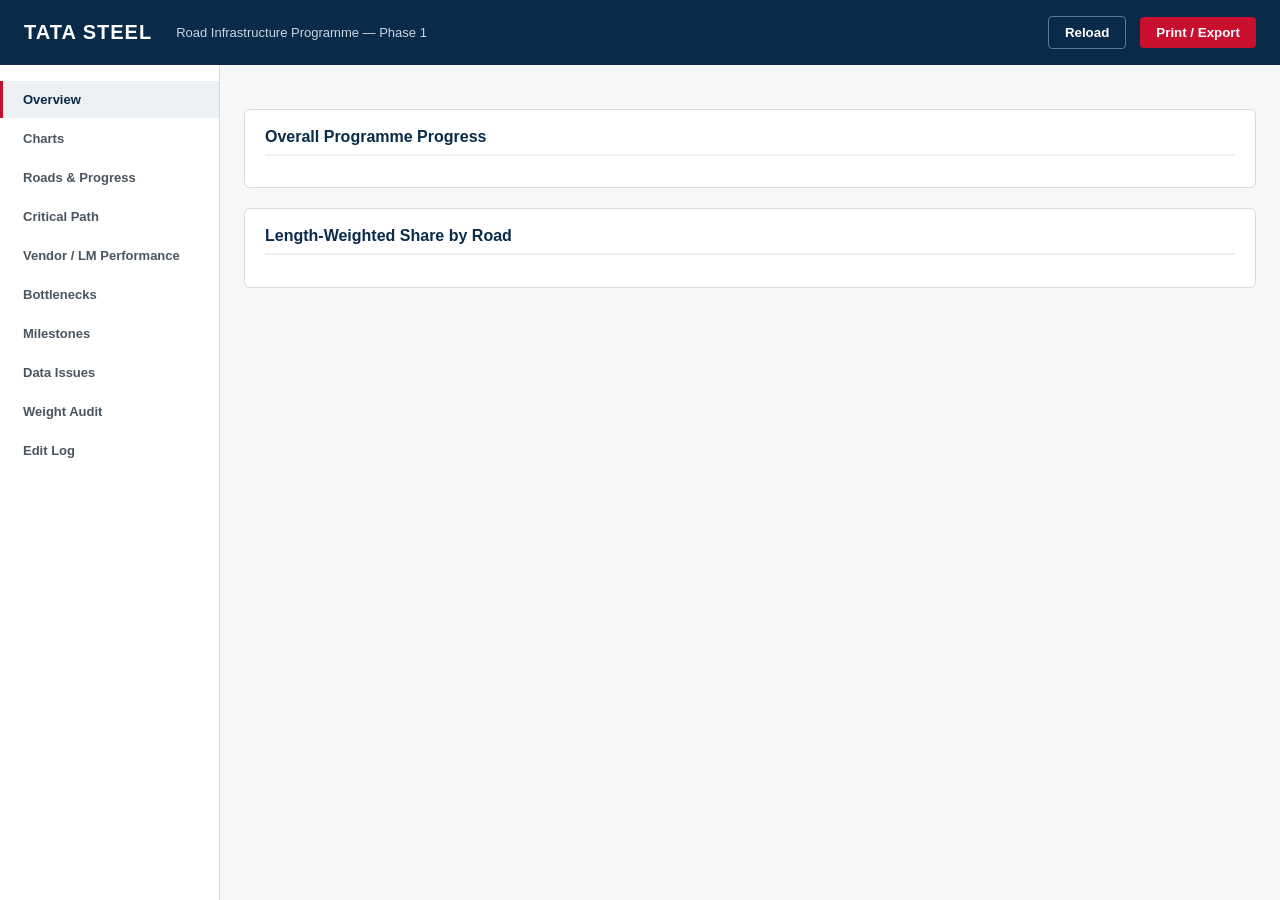
==== dashboard/static/index.html @ e84f8469 "dashboard: add FastAPI backend, calculations and static front end" ====
<!DOCTYPE html>
<html lang="en">
<head>
<meta charset="UTF-8">
<meta name="viewport" content="width=device-width, initial-scale=1">
<title>Tata Steel - Road Infrastructure Dashboard (Phase 1)</title>
<link rel="stylesheet" href="./style.css">
</head>
<body>
  <header class="topbar">
    <div class="brand">
      <button id="sidenavToggle" class="btn-sidenav-toggle" title="Show/hide sidebar">&#9776;</button>
      <span class="brand-mark">TATA STEEL</span>
      <span class="brand-sub">Road Infrastructure Programme &mdash; Phase 1</span>
    </div>
    <div class="topbar-actions no-print">
      <span class="gen-note" id="genNote"></span>
      <button id="refreshBtn" class="btn-refresh">Reload</button>
      <button id="printBtn" class="btn-print">Print / Export</button>
    </div>
  </header>

  <div class="sidenav-backdrop no-print" id="sidenavBackdrop"></div>
  <div class="shell">
    <nav class="sidenav no-print" id="sidenav">
      <button class="nav-item active" data-tab="overview">Overview</button>
      <button class="nav-item" data-tab="charts">Charts</button>
      <button class="nav-item" data-tab="roads">Roads &amp; Progress</button>
      <button class="nav-item" data-tab="critical-path">Critical Path</button>
      <button class="nav-item" data-tab="performance">Vendor / LM Performance</button>
      <button class="nav-item" data-tab="bottlenecks">Bottlenecks</button>
      <button class="nav-item" data-tab="milestones">Milestones</button>
      <button class="nav-item" data-tab="issues">Data Issues</button>
      <button class="nav-item" data-tab="audit">Weight Audit</button>
      <button class="nav-item" data-tab="editlog">Edit Log</button>
    </nav>

    <main id="app">
      <section class="tab-panel active" data-tab-panel="overview">
        <section class="kpi-row" id="kpiRow"></section>

        <section class="panel" id="overallPanel">
          <h2>Overall Programme Progress</h2>
          <div id="overallWrap"></div>
        </section>

        <section class="panel chart-panel" id="weightPanel">
          <h2>Length-Weighted Share by Road</h2>
          <div id="weightChart"></div>
        </section>
      </section>

      <section class="tab-panel" data-tab-panel="charts">
        <div class="filter-bar no-print" id="chartFilterBar">
          <label for="chartFilterYear">Financial Year
            <select id="chartFilterYear" class="inline-input"><option value="">All</option></select>
          </label>
          <label for="chartFilterQuarter">Quarter
            <select id="chartFilterQuarter" class="inline-input"><option value="">All</option></select>
          </label>
          <label for="chartFilterMonth">Month
            <select id="chartFilterMonth" class="inline-input"><option value="">All</option></select>
          </label>
          <label for="chartFilterWeek">Week
            <select id="chartFilterWeek" class="inline-input"><option value="">All</option></select>
          </label>
          <label for="chartFilterLm">Line Manager
            <select id="chartFilterLm" class="inline-input"><option value="">All</option></select>
          </label>
          <button type="button" id="chartFilterClear" class="btn-filter-clear">Clear filters</button>
          <span class="filter-count hint" id="chartFilterCount"></span>
        </div>
        <div class="chart-grid">
          <section class="panel chart-card wide">
            <h2>Cumulative Progress per Week &mdash; Actual vs Planned</h2>
            <p class="hint">Cumulative % complete at the end of each week, actual against planned. Month-on-month and quarter-on-quarter movement shown above the chart.</p>
            <div id="progressBarsWrap"></div>
          </section>
          <section class="panel chart-card">
            <h2>Activity Status</h2>
            <div id="statusDonutWrap"></div>
          </section>
          <section class="panel chart-card">
            <h2>Progress by Road</h2>
            <div id="barRoadWrap"></div>
          </section>
          <section class="panel chart-card">
            <h2>Progress by Vendor</h2>
            <div id="barVendorWrap"></div>
          </section>
          <section class="panel chart-card">
            <h2>Progress by Line Manager</h2>
            <div id="barLmWrap"></div>
          </section>
          <section class="panel chart-card wide">
            <h2>Planned Parallel Working (by Road)</h2>
            <p class="hint">Stacked in build order, foundation activity at the bottom. Each track fills by actual % complete; amber callouts mark where an activity started before its predecessor finished.</p>
            <div class="form-row no-print" style="margin-bottom:12px;">
              <label for="pyramidRoadSelect" class="hint" style="margin:0 10px 0 0;">Road:</label>
              <select id="pyramidRoadSelect" class="inline-input" style="min-width:220px;"></select>
            </div>
            <div id="pyramidWrap"></div>
          </section>
        </div>
      </section>

      <section class="tab-panel" data-tab-panel="roads">
        <section class="panel live-panel" id="livePanel">
          <h2>Live Progress &amp; Data Entry (Database)</h2>
          <p class="hint">
            Weekly actuals and master-data corrections go here, straight into Postgres &mdash;
            nothing on this page is placeholder data.
          </p>
          <div id="liveStatus" class="hint"></div>
          <div class="form-row no-print" style="margin-bottom:12px; flex-wrap:wrap;">
            <button type="button" id="addRoadToggle" class="btn-small">+ Add Road</button>
            <button type="button" id="importCsvToggle" class="btn-small">Import Weekly CSV</button>
            <a id="exportHistoryLink" class="btn-small" href="/api/db/export/weekly-history" download>Export History CSV</a>
            <a id="exportSummaryLink" class="btn-small" href="/api/db/export/summary" download>Export Summary CSV</a>
          </div>
          <div id="importCsvFormWrap" class="panel no-print" style="display:none; margin-bottom:16px;"></div>
          <div id="addRoadFormWrap" class="panel no-print" style="display:none; margin-bottom:16px;"></div>
          <div class="filter-bar no-print" id="roadFilterBar">
            <label for="roadFilterLm">Line Manager
              <select id="roadFilterLm" class="inline-input"><option value="">All</option></select>
            </label>
            <label for="roadFilterVendor">Vendor
              <select id="roadFilterVendor" class="inline-input"><option value="">All</option></select>
            </label>
            <label for="roadFilterType">Type
              <select id="roadFilterType" class="inline-input"><option value="">All</option></select>
            </label>
            <button type="button" id="roadFilterClear" class="btn-filter-clear">Clear filters</button>
            <span class="filter-count hint" id="roadFilterCount"></span>
          </div>
          <div id="liveRoadsWrap"></div>
        </section>
      </section>

      <section class="tab-panel" data-tab-panel="critical-path">
        <section class="panel" id="cpmPanel">
          <h2>Critical Path (CPM) by Road</h2>
          <p class="hint">The canonical build sequence is treated as the dependency chain; recorded start/end dates give duration and drive the Gantt schedule below. Overlaps between consecutive activities reflect planned parallel working (e.g. soil disposal starting once excavation is partway done) &mdash; not a data error.</p>
          <div class="form-row no-print" style="margin-bottom:12px;">
            <label for="cpmRoadSelect" class="hint" style="margin:0 10px 0 0;">Road:</label>
            <select id="cpmRoadSelect" class="inline-input" style="min-width:220px;"></select>
          </div>
          <div id="cpmWrap"></div>
        </section>
      </section>

      <section class="tab-panel" data-tab-panel="performance">
        <section class="panel" id="vendorPerfPanel">
          <h2>Vendor Performance</h2>
          <div id="vendorPerfWrap"></div>
        </section>
        <section class="panel" id="lmPerfPanel">
          <h2>Line Manager Performance</h2>
          <div id="lmPerfWrap"></div>
        </section>
      </section>

      <section class="tab-panel" data-tab-panel="bottlenecks">
        <section class="panel" id="bottlenecksPanel">
          <h2>Bottlenecks</h2>
          <p class="hint">An activity is flagged if it is behind planned-to-date by more than 15 points, is holding up the next activity in sequence, or has had zero recorded progress for 3+ weeks since its start date.</p>
          <div id="bottlenecksWrap"></div>
        </section>
      </section>

      <section class="tab-panel" data-tab-panel="milestones">
        <section class="panel" id="milestonesPanel">
          <h2>Milestones</h2>
          <p class="hint">Completed 25/50/100% marks per activity, plus a 30-day look-ahead (planned end date, and a progress-rate projection) for activities not yet finished.</p>
          <div id="milestonesWrap"></div>
        </section>
      </section>

      <section class="tab-panel" data-tab-panel="issues">
        <section class="panel issues-panel" id="issuesPanel">
          <h2>Data Issues in Source</h2>
          <div id="issuesWrap"></div>
        </section>
      </section>

      <section class="tab-panel" data-tab-panel="audit">
        <section class="panel" id="auditPanel">
          <h2>Weight Check &mdash; Roads Needing Attention</h2>
          <p class="hint">Any road not totalling 100% weight, or carrying a duplicate major, is listed here with a direct link to fix it. No passive banner &mdash; fix it below or jump to the road's edit form on the Roads tab.</p>
          <div id="weightAuditWrap"></div>
        </section>
        <section class="panel" id="seqPanel">
          <h2>Activity Sequence &amp; Weightage</h2>
          <div id="seqWrap"></div>
        </section>
      </section>

      <section class="tab-panel" data-tab-panel="editlog">
        <section class="panel" id="editLogPanel">
          <h2>Edit Log</h2>
          <label class="hint"><input type="checkbox" id="overrideOnlyChk"> show source-override edits only</label>
          <div id="editLogWrap"></div>
        </section>
      </section>
    </main>
  </div>

  <script src="./dashboard.js"></script>
</body>
</html>
---- dashboard/static/style.css ----
/* Tata Steel theme placeholder - swap for brand kit/logo when provided.
   Primary navy: #0A2A4A, steel grey: #4A5560, accent red: #C8102E */
:root {
  --navy: #0A2A4A;
  --navy-dark: #061A30;
  --steel: #4A5560;
  --steel-light: #EDF0F2;
  --accent: #C8102E;
  --ok: #1E8E3E;
  --warn: #B36B00;
  --text: #1C1F22;
  --border: #D6DBDF;
}

* { box-sizing: border-box; }
body {
  margin: 0;
  font-family: "Segoe UI", Arial, sans-serif;
  color: var(--text);
  background: #F5F7F8;
}

.topbar {
  background: var(--navy);
  color: #fff;
  display: flex;
  justify-content: space-between;
  align-items: center;
  padding: 16px 24px;
}
.brand { display: flex; align-items: center; gap: 12px; }
.brand-mark { font-weight: 800; font-size: 20px; letter-spacing: 1px; margin-right: 12px; }
.brand-sub { font-size: 13px; color: #C9D6E3; }

.btn-sidenav-toggle {
  background: #fff;
  color: var(--navy);
  border: none;
  border-radius: 4px;
  width: 34px;
  height: 34px;
  font-size: 16px;
  line-height: 1;
  cursor: pointer;
  flex-shrink: 0;
}
.btn-sidenav-toggle:hover { background: var(--steel-light); }

.btn-print {
  background: var(--accent);
  color: #fff;
  border: none;
  padding: 8px 16px;
  border-radius: 4px;
  cursor: pointer;
  font-weight: 600;
}
.btn-print:hover { background: #a60d26; }

.btn-refresh {
  background: transparent;
  color: #fff;
  border: 1px solid #5B7A96;
  padding: 8px 16px;
  border-radius: 4px;
  cursor: pointer;
  font-weight: 600;
}
.btn-refresh:hover:not(:disabled) { background: #163C60; }
.btn-refresh:disabled { opacity: .6; cursor: default; }

/* =====================================================================
   SHELL - left sidebar tab nav + main content area, replacing the old
   single centered scrolling column. Reuses the existing navy/steel/accent
   palette only.
   ===================================================================== */
.shell { display: flex; align-items: flex-start; min-height: calc(100vh - 65px); }

.sidenav {
  flex: 0 0 220px;
  width: 220px;
  background: #fff;
  border-right: 1px solid var(--border);
  min-height: calc(100vh - 65px);
  padding: 16px 0;
  position: sticky;
  top: 0;
  display: flex;
  flex-direction: column;
  gap: 2px;
}
.nav-item {
  display: flex;
  align-items: center;
  justify-content: space-between;
  gap: 8px;
  width: 100%;
  text-align: left;
  background: transparent;
  border: none;
  border-left: 3px solid transparent;
  padding: 11px 20px;
  font: inherit;
  font-size: 13px;
  font-weight: 600;
  color: var(--steel);
  cursor: pointer;
}
.nav-item:hover { background: var(--steel-light); color: var(--navy); }
.nav-item.active { background: var(--steel-light); color: var(--navy); border-left-color: var(--accent); }

/* Narrow screens: sidebar becomes a fixed overlay drawer (hidden off-canvas
   by default, toggled open via the "open" class), with a dimmed backdrop
   behind it. Desktop (default, no media query needed) keeps the sidebar as
   a normal fixed/sticky column and hides the hamburger entirely - there's
   nothing to toggle. */
.btn-sidenav-toggle { display: none; }
.sidenav-backdrop {
  display: none;
  position: fixed;
  inset: 65px 0 0 0;
  background: rgba(0, 0, 0, 0.35);
  z-index: 40;
}
@media (max-width: 900px) {
  .btn-sidenav-toggle { display: inline-flex; align-items: center; justify-content: center; }
  .sidenav {
    position: fixed;
    top: 65px;
    left: 0;
    height: calc(100vh - 65px);
    transform: translateX(-100%);
    transition: transform 0.2s ease;
    z-index: 50;
    box-shadow: 2px 0 10px rgba(0, 0, 0, 0.2);
  }
  .sidenav.open { transform: translateX(0); }
  .sidenav-backdrop.show { display: block; }
}

/* Replace the browser's default focus ring (shows as a thick orange halo in
   Safari) on the hamburger toggle with a subtle, theme-consistent one. */
.btn-sidenav-toggle:focus { outline: none; }
.btn-sidenav-toggle:focus-visible {
  outline: 2px solid var(--navy);
  outline-offset: 2px;
}

/* Count badge on a nav item (open bottlenecks, data issues, weight fails). */
.nav-badge {
  flex-shrink: 0;
  min-width: 20px;
  text-align: center;
  font-size: 11px;
  font-weight: 700;
  line-height: 1;
  padding: 3px 7px;
  border-radius: 10px;
  color: #fff;
}
.nav-badge-bad { background: var(--accent); }
.nav-badge-warn { background: var(--warn); }

/* Status pills on road rows and vendor/LM performance rows. */
.pill {
  font-size: 11px;
  font-weight: 700;
  padding: 2px 8px;
  border-radius: 10px;
  display: inline-flex;
  align-items: center;
  gap: 4px;
  white-space: nowrap;
  margin-left: 6px;
  vertical-align: middle;
}
button.pill { cursor: pointer; font-family: inherit; border: 1px solid transparent; }
.pill-ok { background: rgba(30, 142, 62, .14); color: var(--ok); border: 1px solid rgba(30, 142, 62, .35); }
.pill-bad { background: rgba(200, 16, 46, .12); color: var(--accent); border: 1px solid rgba(200, 16, 46, .40); }
.pill-warn { background: rgba(179, 107, 0, .14); color: var(--warn); border: 1px solid rgba(179, 107, 0, .35); }
/* Pills stay legible when the road-head row is open (navy background). */
.road-head.open td .pill-ok,
.road-head.open td .pill-bad,
.road-head.open td .pill-warn { background: #fff; }

main { flex: 1; min-width: 0; padding: 20px 24px 48px; max-width: 1200px; }

.tab-panel { display: none; }
.tab-panel.active { display: block; }

.kpi-row { display: flex; gap: 16px; flex-wrap: wrap; margin-bottom: 24px; }
.kpi-tile {
  background: #fff;
  border: 1px solid var(--border);
  border-left: 4px solid var(--navy);
  border-radius: 6px;
  padding: 14px 18px;
  min-width: 180px;
  flex: 1;
}
.kpi-tile .kpi-value { font-size: 26px; font-weight: 800; color: var(--navy); }
.kpi-tile .kpi-label { font-size: 12px; color: var(--steel); text-transform: uppercase; letter-spacing: .5px; }

.panel {
  background: #fff;
  border: 1px solid var(--border);
  border-radius: 6px;
  padding: 18px 20px;
  margin-bottom: 20px;
  page-break-inside: avoid;
  overflow-x: auto;
}
.panel h2 { margin-top: 0; font-size: 16px; color: var(--navy); border-bottom: 2px solid var(--steel-light); padding-bottom: 8px; }

.table-scroll { width: 100%; overflow-x: auto; }
table.data-table { width: 100%; border-collapse: collapse; font-size: 13px; }
table.data-table th, table.data-table td { padding: 8px 10px; border-bottom: 1px solid var(--border); text-align: left; white-space: nowrap; }
table.data-table th { background: var(--steel-light); color: var(--navy); font-weight: 700; white-space: nowrap; }
table.data-table tr:nth-child(even) td { background: #FAFBFC; }
/* Free-text columns (location/vendor/activity names) may still legitimately
   need to wrap - opt in per-cell rather than forcing it on every column,
   which was crushing short headers like "Road" into one letter per line. */
table.data-table td.wrap { white-space: normal; word-break: break-word; overflow-wrap: anywhere; }

.issue-row td { color: var(--warn); font-weight: 600; }

.bar-row { display: flex; align-items: center; gap: 10px; margin-bottom: 6px; font-size: 12px; }
.bar-label { width: 170px; flex-shrink: 0; white-space: nowrap; overflow: hidden; text-overflow: ellipsis; }
.bar-track { flex: 1; background: var(--steel-light); border-radius: 3px; overflow: hidden; height: 14px; }
.bar-fill { background: var(--navy); height: 100%; }
.bar-pct { width: 48px; text-align: right; flex-shrink: 0; }

/* Compact per-road completion bar (ported from the legacy root app's road
   cards): a filled track for actual %, plus a thin tick marking planned %. */
.road-pb { position: relative; display: block; width: 100%; min-width: 90px; max-width: 150px;
  height: 8px; margin-top: 4px; background: var(--steel-light); border-radius: 4px; overflow: visible; }
.road-pb > i { display: block; height: 100%; border-radius: 4px; background: var(--navy); }
.road-pb > b { position: absolute; top: -2px; width: 2px; height: 12px; background: var(--warn); border-radius: 1px; }

#pendingList li { margin-bottom: 6px; font-size: 13px; }

.topbar-actions { display: flex; align-items: center; gap: 14px; }
.gen-note { font-size: 11px; color: #C9D6E3; }
.hint { font-size: 12px; color: var(--steel); margin: 4px 0 12px; }
.muted { color: #9AA3AB; }

.road-head td { cursor: pointer; }
.road-head:hover td { background: #EEF3F7 !important; }
.road-head.open td { background: var(--navy) !important; color: #fff; font-weight: 600; }
.road-head td:first-child::before { content: "\25B8  "; color: var(--accent); }
.road-head.open td:first-child::before { content: "\25BE  "; color: #fff; }
.detail-box { padding: 10px 6px 4px; }
.detail-box > strong { font-size: 12px; color: var(--navy); display: block; margin-bottom: 8px; }
table.data-table.sub { font-size: 12px; margin-bottom: 8px; }
table.data-table.sub th { background: #E3EAF0; }
.drain-line { font-size: 12px; margin: 4px 0 0; }
.issue-row td em { color: var(--accent); font-style: italic; }

.seq-list { columns: 2; font-size: 13px; line-height: 1.9; }
.seq-weight { background: var(--navy); color: #fff; border-radius: 3px; padding: 1px 6px; font-size: 11px; font-weight: 700; }

/* =====================================================================
   CHARTS TAB - responsive card grid; inline-SVG charts themed to the
   navy/steel/accent palette. No chart library.
   ===================================================================== */
.chart-grid { display: grid; grid-template-columns: repeat(2, minmax(0, 1fr)); gap: 20px; }
.chart-card { margin-bottom: 0; }
.chart-card.wide { grid-column: 1 / -1; }
@media (max-width: 900px) { .chart-grid { grid-template-columns: 1fr; } }

.scurve-svg { width: 100%; height: auto; display: block; }

.chart-legend { display: flex; gap: 18px; flex-wrap: wrap; font-size: 12px; color: var(--steel); margin-top: 10px; }
.chart-legend span { display: inline-flex; align-items: center; gap: 6px; }
.chart-legend i { width: 12px; height: 12px; border-radius: 2px; display: inline-block; }

.donut-wrap { display: flex; align-items: center; gap: 20px; flex-wrap: wrap; }
.donut-svg { width: 170px; height: 170px; flex-shrink: 0; }
.donut-legend { list-style: none; margin: 0; padding: 0; font-size: 13px; }
.donut-legend li { margin-bottom: 8px; display: flex; align-items: center; }
.donut-legend li span { display: inline-block; width: 12px; height: 12px; border-radius: 2px; margin-right: 8px; }

.print-only { display: none; }

@media print {
  .no-print { display: none !important; }
  .print-only { display: inline !important; }
  body { background: #fff; }
  .topbar { background: #fff !important; color: var(--navy); border-bottom: 2px solid var(--navy); }
  .brand-sub { color: var(--steel); }
  .shell { display: block; }
  .sidenav { display: none !important; }
  main { padding: 0; max-width: none; }
  /* Print ONLY the tab that is currently open on screen, not every tab. */
  .tab-panel { display: none !important; }
  .tab-panel.active { display: block !important; }
  /* A panel taller than one sheet must be ALLOWED to split. With
     page-break-inside:avoid (the on-screen rule at .panel) the browser shunts
     the whole panel to the next sheet, which is why page 1 came out blank with
     only the header on it. Keep "avoid" for small blocks only. */
  .panel {
    box-shadow: none;
    border: 1px solid #999;
    page-break-inside: auto;
    break-inside: auto;
    overflow: visible;
  }
  /* Scroll containers print as one atomic box and get clipped/pushed. */
  .table-scroll { overflow: visible !important; }
  /* 2-column grid cells cannot break cleanly; stack them for print. */
  .chart-grid { display: block; }
  .chart-card { margin-bottom: 20px; }
  .kpi-row { page-break-inside: avoid; }
  .kpi-tile { border: 1px solid #999; page-break-inside: avoid; }
  .panel h2 { page-break-after: avoid; }
  table { page-break-inside: auto; }
  thead { display: table-header-group; }
  tr { page-break-inside: avoid; }
  .road-detail[hidden] { display: table-row !important; }
  .road-detail[hidden] { visibility: visible; }
  .seq-list { columns: 3; }
}

/* =====================================================================
   LIVE DB TIER - edit forms, inline inputs, action buttons, worklists.
   Extends the existing navy/steel/accent palette and .panel/.data-table
   conventions above; no new color system introduced.
   ===================================================================== */

.live-panel { border-left: 4px solid var(--navy); }

.inline-input {
  font: inherit;
  font-size: 13px;
  padding: 4px 8px;
  border: 1px solid var(--border);
  border-radius: 4px;
  margin-left: 6px;
  min-width: 180px;
}
.inline-input:focus { outline: 2px solid var(--navy); outline-offset: 1px; }

/* ---------------------------------------------------------------------
   Filter bars (Charts tab, Roads & Progress tab)
   --------------------------------------------------------------------- */
.filter-bar {
  display: flex;
  flex-wrap: wrap;
  align-items: center;
  gap: 14px 18px;
  background: #fff;
  border: 1px solid var(--border);
  border-left: 4px solid var(--steel);
  border-radius: 6px;
  padding: 12px 16px;
  margin-bottom: 20px;
}
.filter-bar label {
  font-size: 12px;
  font-weight: 600;
  color: var(--steel);
  display: inline-flex;
  align-items: center;
  white-space: nowrap;
}
.filter-bar .inline-input { min-width: 150px; margin-left: 8px; font-weight: 400; color: var(--ink, #1d2a35); }
.btn-filter-clear {
  font: inherit;
  font-size: 13px;
  padding: 5px 14px;
  border: 1px solid var(--navy);
  background: #fff;
  color: var(--navy);
  border-radius: 4px;
  cursor: pointer;
}
.btn-filter-clear:hover { background: var(--navy); color: #fff; }
.filter-bar .filter-count { margin: 0; }

#liveStatus { min-height: 16px; font-weight: 600; }

/* Per-road status/error strip, shown directly below that road's detail panel. */
.road-status {
  min-height: 16px;
  font-weight: 600;
  font-size: 13px;
  margin: 8px 0 2px;
  padding: 6px 10px;
  border-radius: 4px;
  background: var(--steel-light);
  border-left: 3px solid var(--border);
}
.road-status[hidden] { display: none; }

/* -- buttons -------------------------------------------------------- */
.btn-small {
  font-size: 12px;
  font-weight: 600;
  padding: 4px 10px;
  border-radius: 4px;
  border: 1px solid var(--border);
  background: #fff;
  color: var(--navy);
  cursor: pointer;
  margin-right: 4px;
  display: inline-block;
  text-decoration: none;
}
.btn-small:hover { background: var(--steel-light); }

.btn-edit { border-color: var(--navy); color: var(--navy); }
.btn-edit:hover { background: var(--navy); color: #fff; }

.btn-save { border-color: var(--ok); color: var(--ok); }
.btn-save:hover { background: var(--ok); color: #fff; }

.btn-cancel { border-color: var(--steel); color: var(--steel); }
.btn-cancel:hover { background: var(--steel); color: #fff; }

.btn-danger { border-color: var(--accent); color: var(--accent); }
.btn-danger:hover { background: var(--accent); color: #fff; }

/* -- edit forms ------------------------------------------------------ */
.edit-form {
  display: flex;
  flex-wrap: wrap;
  gap: 10px 16px;
  align-items: flex-end;
  background: var(--steel-light);
  border: 1px solid var(--border);
  border-radius: 4px;
  padding: 12px;
  margin-bottom: 10px;
}
.edit-form[hidden] { display: none; }
.edit-form .form-row {
  display: flex;
  flex-direction: column;
  gap: 3px;
  font-size: 12px;
}
.edit-form .form-row label {
  color: var(--navy);
  font-weight: 700;
  text-transform: uppercase;
  letter-spacing: .3px;
  font-size: 11px;
}
.edit-form .form-row input,
.edit-form .form-row select {
  font: inherit;
  font-size: 13px;
  padding: 5px 8px;
  border: 1px solid var(--border);
  border-radius: 4px;
  min-width: 140px;
}
.edit-form .form-row input:focus,
.edit-form .form-row select:focus { outline: 2px solid var(--navy); outline-offset: 1px; }

/* -- live roads/activities table -------------------------------------- */
.live-road-head td { cursor: pointer; }
.live-road-head:not(.open):hover td { background: #EEF3F7 !important; }
/* Selected (open) row stays navy on hover too - the plain :hover rule above
   would otherwise win on source order and leave white .open text unreadable
   against its light background. */
.live-road-head.open:hover td { background: var(--navy-dark) !important; color: #fff; }
.live-activity-row td { font-size: 12px; }
.live-activity-form td, .live-activity-weekly td { padding-top: 0; padding-bottom: 10px; }

/* -- weekly entry form/table ------------------------------------------ */
.weekly-wrap { padding: 6px 0 2px; }
table.weekly-table { margin-bottom: 10px; }
.weekly-form {
  display: flex;
  flex-wrap: wrap;
  gap: 8px;
  align-items: center;
  background: var(--steel-light);
  border: 1px solid var(--border);
  border-radius: 4px;
  padding: 10px;
}
.weekly-form input {
  font: inherit;
  font-size: 13px;
  padding: 5px 8px;
  border: 1px solid var(--border);
  border-radius: 4px;
}
.weekly-form .wk-date, .weekly-form .wk-actual, .weekly-form .wk-planned { width: 150px; }
.weekly-form .wk-note { flex: 1; min-width: 160px; }

/* -- weight-audit worklist (ruling: no passive flags, only fix links) - */
.worklist-row td { background: #FFF7E6; }
.worklist-row td:last-child { background: transparent; }

/* -- edit log ----------------------------------------------------------*/
#editLogPanel label.hint { display: block; margin-bottom: 8px; }
#editLogPanel input[type="checkbox"] { margin-right: 6px; }

/* -- overall programme progress (Overview) ---------------------------- */
.overall-headline { margin-bottom: 16px; }
.overall-figure { max-width: 560px; }
.overall-pct { font-size: 40px; font-weight: 800; color: var(--navy); line-height: 1.1; }
.overall-pb {
  max-width: none;
  width: 100%;
  height: 14px;
  margin-top: 10px;
}
.overall-tiles {
  display: grid;
  grid-template-columns: repeat(auto-fit, minmax(150px, 1fr));
  gap: 12px;
}

/* -- month-on-month / quarter-on-quarter movement (Charts) ------------ */
.movement-row {
  display: flex;
  flex-wrap: wrap;
  gap: 20px;
  margin-bottom: 12px;
}
.movement-stat {
  font-size: 13px;
  color: var(--steel);
}
.movement-stat strong, .movement-stat b { color: var(--navy); font-weight: 700; }
.move-up { color: var(--ok); font-weight: 700; }
.move-down { color: var(--accent); font-weight: 700; }
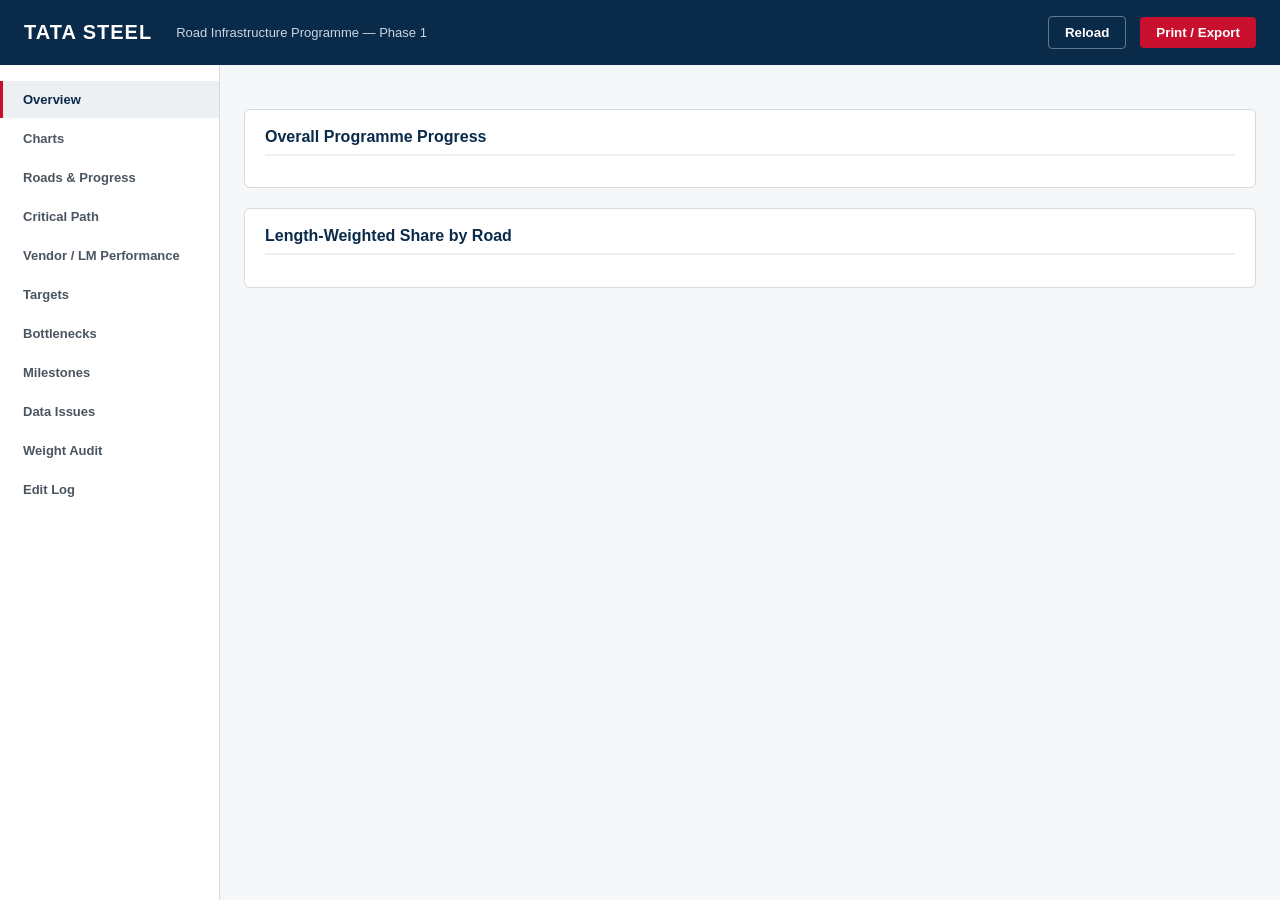
==== commit bc9264ed: "feat: targets/backlog tabs, road issues, live refresh, export, deploy safety lock - Vendor/LM tab: q" ====
--- a/dashboard/static/index.html
+++ b/dashboard/static/index.html
@@ -28,6 +28,7 @@
       <button class="nav-item" data-tab="roads">Roads &amp; Progress</button>
       <button class="nav-item" data-tab="critical-path">Critical Path</button>
       <button class="nav-item" data-tab="performance">Vendor / LM Performance</button>
+      <button class="nav-item" data-tab="targets">Targets</button>
       <button class="nav-item" data-tab="bottlenecks">Bottlenecks</button>
       <button class="nav-item" data-tab="milestones">Milestones</button>
       <button class="nav-item" data-tab="issues">Data Issues</button>
@@ -114,12 +115,40 @@
           <div id="liveStatus" class="hint"></div>
           <div class="form-row no-print" style="margin-bottom:12px; flex-wrap:wrap;">
             <button type="button" id="addRoadToggle" class="btn-small">+ Add Road</button>
-            <button type="button" id="importCsvToggle" class="btn-small">Import Weekly CSV</button>
-            <a id="exportHistoryLink" class="btn-small" href="/api/db/export/weekly-history" download>Export History CSV</a>
-            <a id="exportSummaryLink" class="btn-small" href="/api/db/export/summary" download>Export Summary CSV</a>
+            <button type="button" id="importCsvToggle" class="btn-small" style="display:none;" disabled title="Import is temporarily disabled">Import Weekly CSV</button>
+            <button type="button" id="exportSummaryToggle" class="btn-small">Export Summary</button>
           </div>
           <div id="importCsvFormWrap" class="panel no-print" style="display:none; margin-bottom:16px;"></div>
           <div id="addRoadFormWrap" class="panel no-print" style="display:none; margin-bottom:16px;"></div>
+          <dialog id="exportColumnsDialog" class="export-dialog no-print">
+            <div class="export-dialog-head">
+              <span class="export-dialog-icon">&#8681;</span>
+              <h3>Export Summary</h3>
+            </div>
+            <div class="export-dialog-body">
+              <div class="export-section-label">Scope</div>
+              <div class="export-scope-row">
+                <label class="export-scope-card">
+                  <input type="radio" name="exportScope" id="exportScopeAll" value="all" checked>
+                  <span class="export-scope-title">All Roads</span>
+                  <span class="export-scope-sub">Overall summary</span>
+                </label>
+                <label class="export-scope-card">
+                  <input type="radio" name="exportScope" id="exportScopeRoad" value="road">
+                  <span class="export-scope-title">Single Road</span>
+                  <span class="export-scope-sub">Pick one road</span>
+                </label>
+              </div>
+              <select id="exportRoadSelect" class="inline-input export-road-select" style="display:none;"></select>
+
+              <div class="export-section-label" style="margin-top:16px;">Columns</div>
+              <div id="exportColumnsList" class="export-columns-grid"></div>
+            </div>
+            <div class="export-dialog-foot">
+              <button type="button" id="exportColumnsCancel" class="btn-small btn-cancel">Cancel</button>
+              <button type="button" id="exportColumnsConfirm" class="btn-export-primary">&#8681; Export Excel</button>
+            </div>
+          </dialog>
           <div class="filter-bar no-print" id="roadFilterBar">
             <label for="roadFilterLm">Line Manager
               <select id="roadFilterLm" class="inline-input"><option value="">All</option></select>
@@ -150,20 +179,78 @@
       </section>
 
       <section class="tab-panel" data-tab-panel="performance">
+        <div class="filter-bar no-print" id="perfFilterBar">
+            <label for="backlogMonthSelect">Backlog month
+              <select id="backlogMonthSelect" class="inline-input"></select>
+            </label>
+            <label for="perfFilterVendor">Vendor
+              <select id="perfFilterVendor" class="inline-input"><option value="">All</option></select>
+            </label>
+            <label for="perfFilterLM">Line Manager
+              <select id="perfFilterLM" class="inline-input"><option value="">All</option></select>
+            </label>
+            <label for="perfFilterStatus">Status
+              <select id="perfFilterStatus" class="inline-input">
+                <option value="">All</option><option value="behind">Behind</option><option value="ok">On / ahead</option>
+              </select>
+            </label>
+            <button type="button" id="perfFilterClear" class="btn-filter-clear">Clear filters</button>
+            <span class="filter-count hint" id="perfFilterCount"></span>
+          </div>
         <section class="panel" id="vendorPerfPanel">
           <h2>Vendor Performance</h2>
           <div id="vendorPerfWrap"></div>
+          <div id="vendorPlanWrap"></div>
         </section>
         <section class="panel" id="lmPerfPanel">
           <h2>Line Manager Performance</h2>
           <div id="lmPerfWrap"></div>
+          <div id="lmPlanWrap"></div>
+        </section>
+      </section>
+
+      <section class="tab-panel" data-tab-panel="targets">
+        <div class="filter-bar no-print" id="tgtFilterBar">
+            <label for="tgtFilterFrom">From
+              <input type="date" id="tgtFilterFrom" class="inline-input">
+            </label>
+            <label for="tgtFilterTo">To
+              <input type="date" id="tgtFilterTo" class="inline-input">
+            </label>
+            <span class="range-btns no-print" role="group" aria-label="Quick range starting tomorrow">
+              <button type="button" class="btn-range" data-range-days="7" title="Tomorrow + 7 days">7 days</button>
+              <button type="button" class="btn-range" data-range-days="14" title="Tomorrow + 14 days">14 days</button>
+              <button type="button" class="btn-range" data-range-days="30" title="Tomorrow + 30 days">30 days</button>
+            </span>
+            <label for="tgtFilterVendor">Vendor
+              <select id="tgtFilterVendor" class="inline-input"><option value="">All</option></select>
+            </label>
+            <label for="tgtFilterLM">Line Manager
+              <select id="tgtFilterLM" class="inline-input"><option value="">All</option></select>
+            </label>
+            <label for="tgtFilterStatus">Status
+              <select id="tgtFilterStatus" class="inline-input">
+                <option value="">All</option><option value="behind">Behind</option><option value="ok">On / ahead</option>
+              </select>
+            </label>
+            <button type="button" id="tgtFilterClear" class="btn-filter-clear">Clear filters</button>
+            <span class="filter-count hint" id="tgtFilterCount"></span>
+          </div>
+        <section class="panel">
+          <h2>Vendor Target</h2>
+          <p class="hint">Target = what must be done by the To date to be on schedule, measured against actual progress: backlog (planned-to-From minus actual) + Next Planned (further work scheduled up to To that isn't already done). Activities that are ahead of schedule need less or none. Default window: today to 30 days ahead.</p>
+          <div id="vendorTargetWrap"></div>
+        </section>
+        <section class="panel">
+          <h2>Line Manager Target</h2>
+          <div id="lmTargetWrap"></div>
         </section>
       </section>
 
       <section class="tab-panel" data-tab-panel="bottlenecks">
         <section class="panel" id="bottlenecksPanel">
           <h2>Bottlenecks</h2>
-          <p class="hint">An activity is flagged if it is behind planned-to-date by more than 15 points, is holding up the next activity in sequence, or has had zero recorded progress for 3+ weeks since its start date.</p>
+          <p class="hint">An activity is flagged if it is behind planned-to-date by more than 15 percentage, is holding up the next activity in sequence, or has had zero recorded progress for 3+ weeks since its start date.</p>
           <div id="bottlenecksWrap"></div>
         </section>
       </section>
@@ -205,6 +292,7 @@
     </main>
   </div>
 
+  <script src="./live-refresh.js"></script>
   <script src="./dashboard.js"></script>
 </body>
 </html>
--- a/dashboard/static/style.css
+++ b/dashboard/static/style.css
@@ -27,6 +27,9 @@
   justify-content: space-between;
   align-items: center;
   padding: 16px 24px;
+  position: sticky;      /* header stays visible while the page scrolls */
+  top: 0;
+  z-index: 100;
 }
 .brand { display: flex; align-items: center; gap: 12px; }
 .brand-mark { font-weight: 800; font-size: 20px; letter-spacing: 1px; margin-right: 12px; }
@@ -84,7 +87,9 @@
   min-height: calc(100vh - 65px);
   padding: 16px 0;
   position: sticky;
-  top: 0;
+  top: 65px;             /* sits just under the sticky header */
+  max-height: calc(100vh - 65px);
+  overflow-y: auto;
   display: flex;
   flex-direction: column;
   gap: 2px;
@@ -183,7 +188,7 @@
 .road-head.open td .pill-bad,
 .road-head.open td .pill-warn { background: #fff; }
 
-main { flex: 1; min-width: 0; padding: 20px 24px 48px; max-width: 1200px; }
+main { flex: 1; min-width: 0; padding: 20px 24px 48px; width: 100%; max-width: none; }  /* fills the space beside the sidebar at any screen size */
 
 .tab-panel { display: none; }
 .tab-panel.active { display: block; }
@@ -407,6 +412,132 @@
   text-decoration: none;
 }
 .btn-small:hover { background: var(--steel-light); }
+.btn-small:disabled { opacity: .5; cursor: default; }
+.btn-small:disabled:hover { background: #fff; }
+
+/* Dedicated rule (not .panel) so this dialog keeps the browser's native
+   modal centering - .panel's margin-bottom:20px would override the
+   margin:auto the UA stylesheet uses to center a <dialog>, pulling it down
+   toward the bottom of the viewport instead of dead-center.
+   NB: inset:0 together with an explicit top/left/transform fights itself
+   (top/left override two of the four inset sides, leaving right:0 and
+   bottom:0 in place, which forces the box to stretch into the right half
+   of the viewport instead of centering) - so this uses ONLY inset:0 +
+   margin:auto, exactly like the UA stylesheet's own dialog:modal rule,
+   with width left auto so the box sizes to its content/min-width. */
+.export-dialog {
+  position: fixed;
+  inset: 0;
+  margin: auto;
+  min-width: 340px;
+  max-width: 90vw;
+  width: fit-content;
+  height: fit-content;
+  background: #fff;
+  border: none;
+  border-radius: 10px;
+  padding: 0;
+  box-shadow: 0 18px 48px rgba(6, 26, 48, .35);
+  overflow: hidden;
+}
+.export-dialog[open] { display: block; }
+#exportColumnsDialog::backdrop { background: rgba(10, 20, 35, .55); }
+
+.export-dialog-head {
+  background: linear-gradient(135deg, var(--navy) 0%, var(--navy-dark) 100%);
+  color: #fff;
+  padding: 16px 20px;
+  display: flex;
+  align-items: center;
+  gap: 10px;
+}
+.export-dialog-icon {
+  display: inline-flex;
+  align-items: center;
+  justify-content: center;
+  width: 28px;
+  height: 28px;
+  border-radius: 50%;
+  background: rgba(255,255,255,.15);
+  font-size: 15px;
+}
+.export-dialog-head h3 { margin: 0; font-size: 15px; font-weight: 700; letter-spacing: .2px; }
+
+.export-dialog-body { padding: 18px 20px 6px; }
+
+.export-section-label {
+  font-size: 11px;
+  font-weight: 700;
+  color: var(--steel);
+  text-transform: uppercase;
+  letter-spacing: .5px;
+  margin-bottom: 8px;
+}
+
+.export-scope-row { display: flex; gap: 10px; margin-bottom: 10px; }
+.export-scope-card {
+  flex: 1;
+  position: relative;
+  border: 1.5px solid var(--border);
+  border-radius: 8px;
+  padding: 10px 12px;
+  cursor: pointer;
+  display: flex;
+  flex-direction: column;
+  gap: 2px;
+  transition: border-color .15s, background .15s;
+}
+.export-scope-card:hover { border-color: var(--steel); background: var(--steel-light); }
+.export-scope-card input[type="radio"] { position: absolute; top: 10px; right: 10px; accent-color: var(--navy); }
+.export-scope-card:has(input:checked), .export-scope-card.is-checked { border-color: var(--navy); background: #EEF4FB; }
+.export-scope-title { font-size: 13px; font-weight: 700; color: var(--navy); }
+.export-scope-sub { font-size: 11px; color: var(--steel); }
+
+.export-road-select { width: 100%; margin: 2px 0 10px; }
+
+.export-columns-grid {
+  display: grid;
+  grid-template-columns: 1fr 1fr;
+  gap: 8px;
+  margin-bottom: 6px;
+}
+.export-col-chip {
+  display: flex;
+  align-items: center;
+  gap: 7px;
+  font-size: 12.5px;
+  font-weight: 500;
+  color: var(--text);
+  border: 1px solid var(--border);
+  border-radius: 6px;
+  padding: 7px 10px;
+  cursor: pointer;
+  transition: border-color .15s, background .15s;
+}
+.export-col-chip:hover { border-color: var(--steel); background: var(--steel-light); }
+.export-col-chip:has(input:checked), .export-col-chip.is-checked { border-color: var(--navy); background: #EEF4FB; color: var(--navy); font-weight: 600; }
+.export-col-chip input[type="checkbox"] { accent-color: var(--navy); }
+
+.export-dialog-foot {
+  display: flex;
+  justify-content: flex-end;
+  gap: 8px;
+  padding: 14px 20px;
+  background: var(--steel-light);
+  border-top: 1px solid var(--border);
+}
+
+.btn-export-primary {
+  background: var(--accent);
+  color: #fff;
+  border: none;
+  padding: 7px 16px;
+  border-radius: 6px;
+  font-size: 13px;
+  font-weight: 700;
+  cursor: pointer;
+}
+.btn-export-primary:hover { background: #a60d26; }
 
 .btn-edit { border-color: var(--navy); color: var(--navy); }
 .btn-edit:hover { background: var(--navy); color: #fff; }
@@ -529,3 +660,56 @@
 .movement-stat strong, .movement-stat b { color: var(--navy); font-weight: 700; }
 .move-up { color: var(--ok); font-weight: 700; }
 .move-down { color: var(--accent); font-weight: 700; }
+
+/* Live refresh: "new updates" banner shown when the active tab is busy. */
+.live-banner {
+  position: fixed; right: 20px; bottom: 20px; z-index: 50;
+  display: flex; align-items: center; gap: 12px;
+  background: #fff; border: 1px solid var(--border); border-left: 4px solid var(--steel);
+  border-radius: 6px; padding: 10px 14px; font-size: 13px; font-weight: 600; color: var(--steel);
+  box-shadow: 0 4px 14px rgba(0,0,0,.15);
+}
+.live-banner[hidden] { display: none; }
+
+/* Issue text (road issues panel): red + bold. */
+.issue-text { color: var(--accent, #c0392b); font-weight: 700; }
+.btn-danger { font: inherit; font-size: 13px; padding: 4px 12px; border: 1px solid var(--accent, #c0392b);
+  background: #fff; color: var(--accent, #c0392b); border-radius: 4px; cursor: pointer; }
+.btn-danger:hover { background: var(--accent, #c0392b); color: #fff; }
+
+/* In-app notifications (replace native alert/confirm). */
+.ui-toast-host { position: fixed; top: 16px; right: 16px; z-index: 1000; display: flex; flex-direction: column; gap: 8px; max-width: 420px; }
+.ui-toast { background: #fff; border: 1px solid var(--border); border-left: 4px solid var(--steel); border-radius: 6px;
+  padding: 10px 14px; font-size: 13px; font-weight: 600; color: var(--steel); box-shadow: 0 4px 14px rgba(0,0,0,.18);
+  cursor: pointer; transition: opacity .2s; }
+.ui-toast-ok { border-left-color: var(--ok, #2e7d32); }
+.ui-toast-error { border-left-color: var(--accent, #c0392b); color: var(--accent, #c0392b); }
+.ui-toast.leaving { opacity: 0; }
+.ui-dialog { border: 1px solid var(--border); border-left: 4px solid var(--steel); border-radius: 8px; padding: 0;
+  max-width: 460px; box-shadow: 0 10px 30px rgba(0,0,0,.3); }
+.ui-dialog::backdrop { background: rgba(10, 25, 40, .45); }
+.ui-dialog-body { padding: 18px 20px; font-size: 14px; white-space: pre-line; color: var(--ink, #1d2a35); }
+.ui-dialog-foot { display: flex; justify-content: flex-end; gap: 8px; padding: 10px 16px 14px; }
+
+/* "Issue" road button: red + bold (it flags a site hindrance). */
+.btn-small.btn-issue { color: var(--accent); border-color: var(--accent); font-weight: 700; }
+.btn-small.btn-issue:hover, .btn-small.btn-issue.active { background: var(--accent); color: #fff; }
+
+/* Gap between a road's status strip and its action buttons. */
+.road-status { margin-bottom: 14px; }
+
+/* Selectable summary rows (Performance / Targets): click to open road-wise detail. */
+.sel-table .sel-row { cursor: pointer; }
+.sel-table .sel-row:hover td { background: #EEF3F7 !important; }
+.sel-table .sel-row:focus-visible { outline: 2px solid var(--navy); outline-offset: -2px; }
+.sel-table .sel-row td:first-child::before { content: "\25B8  "; color: var(--accent); }
+.sel-table .sel-row.selected td { background: var(--navy) !important; color: #fff; font-weight: 600; }
+.sel-table .sel-row.selected td:first-child::before { content: "\25BE  "; color: #fff; }
+.sel-detail[hidden] { display: none; }
+.sel-detail > td { background: #FAFBFC !important; }
+
+/* Targets quick-range buttons (7 / 14 / 30 days from tomorrow). */
+.range-btns { display: inline-flex; gap: 6px; }
+.btn-range { font: inherit; font-size: 13px; padding: 5px 12px; border: 1px solid var(--navy); background: #fff;
+  color: var(--navy); border-radius: 4px; cursor: pointer; font-weight: 600; }
+.btn-range:hover, .btn-range.active { background: var(--navy); color: #fff; }
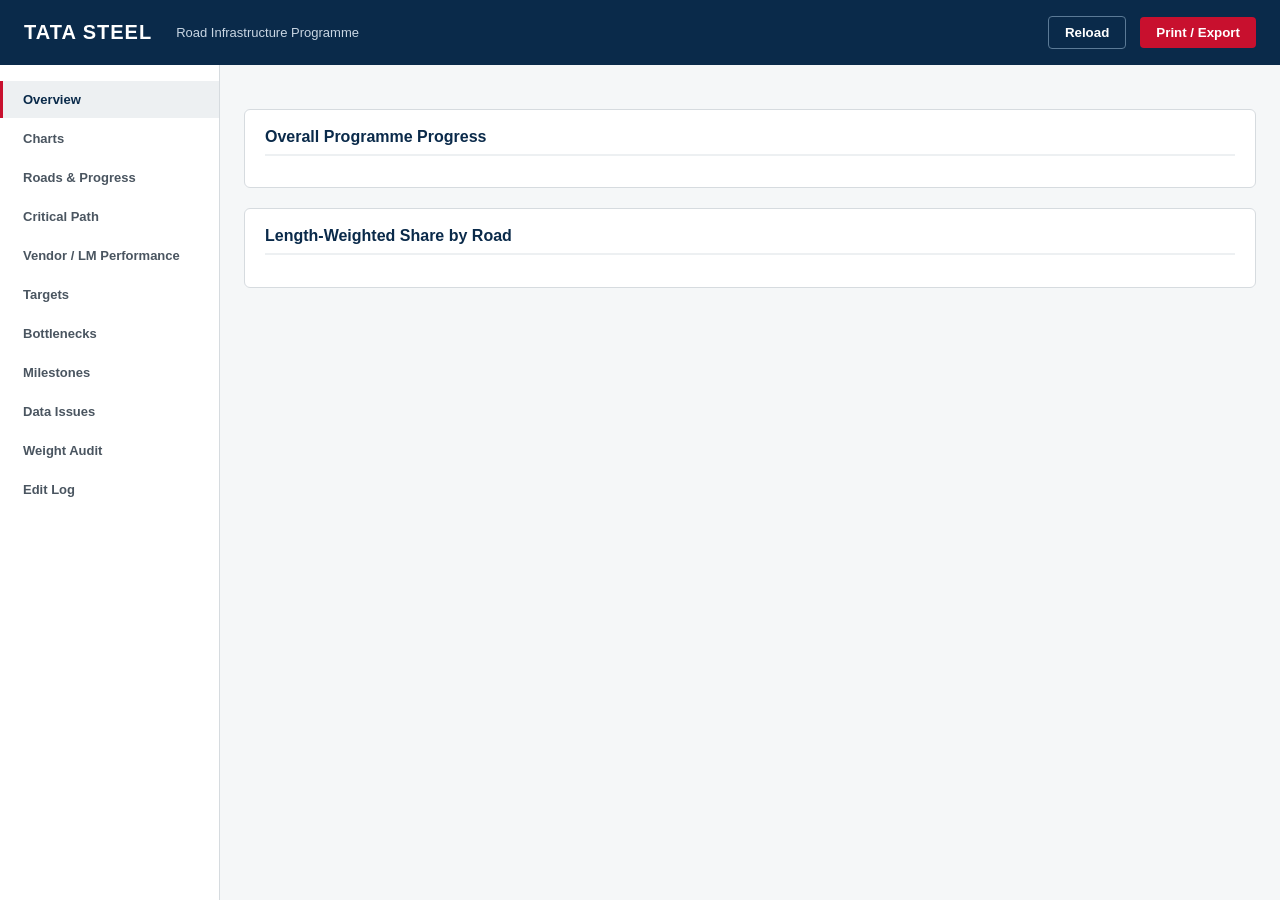
==== commit 070b5fd0: "feat: phase groups, richer Add/Edit Road forms, shared helpers, remove Excel-era rules UI - Roads ta" ====
--- a/dashboard/static/index.html
+++ b/dashboard/static/index.html
@@ -3,7 +3,7 @@
 <head>
 <meta charset="UTF-8">
 <meta name="viewport" content="width=device-width, initial-scale=1">
-<title>Tata Steel - Road Infrastructure Dashboard (Phase 1)</title>
+<title>Tata Steel - Road Infrastructure Dashboard</title>
 <link rel="stylesheet" href="./style.css">
 </head>
 <body>
@@ -11,7 +11,7 @@
     <div class="brand">
       <button id="sidenavToggle" class="btn-sidenav-toggle" title="Show/hide sidebar">&#9776;</button>
       <span class="brand-mark">TATA STEEL</span>
-      <span class="brand-sub">Road Infrastructure Programme &mdash; Phase 1</span>
+      <span class="brand-sub">Road Infrastructure Programme</span>
     </div>
     <div class="topbar-actions no-print">
       <span class="gen-note" id="genNote"></span>
@@ -285,7 +285,6 @@
       <section class="tab-panel" data-tab-panel="editlog">
         <section class="panel" id="editLogPanel">
           <h2>Edit Log</h2>
-          <label class="hint"><input type="checkbox" id="overrideOnlyChk"> show source-override edits only</label>
           <div id="editLogWrap"></div>
         </section>
       </section>
--- a/dashboard/static/style.css
+++ b/dashboard/static/style.css
@@ -713,3 +713,84 @@
 .btn-range { font: inherit; font-size: 13px; padding: 5px 12px; border: 1px solid var(--navy); background: #fff;
   color: var(--navy); border-radius: 4px; cursor: pointer; font-weight: 600; }
 .btn-range:hover, .btn-range.active { background: var(--navy); color: #fff; }
+
+/* Print a single group (Targets / Backlog): only #printSheet is printed. */
+#printSheet { display: none; }
+.print-title { margin: 0 0 4px; color: var(--navy); }
+.print-meta { margin: 0 0 12px; font-size: 12px; color: var(--steel); }
+.print-sub { margin: 16px 0 8px; color: var(--navy); font-size: 14px; }
+@media print {
+  body.printing-single > *:not(#printSheet) { display: none !important; }
+  body.printing-single #printSheet { display: block !important; padding: 0; }
+  #printSheet table.data-table th, #printSheet table.data-table td { white-space: normal; }
+  #printSheet .detail-box { page-break-inside: avoid; margin-bottom: 10px; }
+}
+
+/* Same banner as the full-page print header (white, navy text, navy rule). */
+.print-banner { display: flex; align-items: center; gap: 12px; padding: 0 0 12px; margin-bottom: 14px;
+  color: var(--navy); border-bottom: 2px solid var(--navy); }
+.print-banner .brand-mark { color: var(--navy); margin-right: 12px; }
+.print-banner .brand-sub { color: var(--steel); }
+
+/* Phase groups on the Roads tab: one collapsible section per phase. */
+.phase-group { margin-bottom: 14px; }
+.phase-head { display: flex; align-items: baseline; gap: 14px; width: 100%; text-align: left; cursor: pointer;
+  font: inherit; padding: 10px 16px; background: var(--steel-light); color: var(--navy);
+  border: 1px solid var(--border); border-left: 4px solid var(--steel); border-radius: 6px; }
+.phase-head::before { content: "\25B8"; color: var(--accent); font-size: 13px; }
+.phase-head.open::before { content: "\25BE"; }
+.phase-head:hover { background: #E3EAF0; }
+.phase-head.open { background: var(--navy); color: #fff; border-left-color: var(--accent); }
+.phase-head.open:hover { background: var(--navy); }
+.phase-head:focus-visible { outline: 2px solid var(--navy); outline-offset: 2px; }
+.phase-title { font-weight: 700; font-size: 15px; letter-spacing: .3px; }
+.phase-meta { font-size: 12px; opacity: .85; }
+.phase-body { padding-top: 8px; }
+.phase-body[hidden] { display: none; }
+@media print { .phase-body[hidden] { display: block !important; } .phase-head { border: 1px solid #999; background: #fff !important; color: var(--navy) !important; } }
+
+/* Add Road form: required marks, live field messages, error state. */
+.req { color: var(--accent); font-weight: 700; }
+.field-msg { font-size: 12px; margin-left: 10px; }
+.field-msg.error { color: var(--accent); font-weight: 600; }
+.field-msg.ok { color: var(--ok); }
+.field-error { border-color: var(--accent) !important; background: #FFF5F5; }
+.form-errors { margin: 6px 0 0 18px; padding: 0; }
+.form-errors li { margin-bottom: 2px; }
+
+/* ---- Add Road form: professional / on-theme controls ------------------- */
+.edit-form .form-row select {
+  appearance: none; -webkit-appearance: none;
+  background: #fff url("data:image/svg+xml;utf8,<svg xmlns='http://www.w3.org/2000/svg' width='12' height='8' viewBox='0 0 12 8'><path d='M1 1.5l5 5 5-5' fill='none' stroke='%230A2A4A' stroke-width='1.8' stroke-linecap='round' stroke-linejoin='round'/></svg>") no-repeat right 10px center;
+  padding-right: 30px; cursor: pointer; min-width: 200px;
+}
+.edit-form .form-row select:hover, .edit-form .form-row input:hover { border-color: var(--steel); }
+
+/* the "type a new value" block under a dropdown */
+.combo-new { display: flex; flex-direction: column; gap: 4px; margin-top: 6px; padding: 8px 10px;
+  background: #fff; border: 1px solid var(--border); border-left: 3px solid var(--navy); border-radius: 4px; }
+.combo-new[hidden] { display: none; }
+.combo-new-tag { font-size: 10.5px; font-weight: 700; letter-spacing: .4px; text-transform: uppercase; color: var(--steel); }
+.combo-new input { width: 100%; box-sizing: border-box; }
+
+/* messages: quiet, readable - no shouting red blocks */
+.edit-form .field-msg { margin: 3px 0 0; font-size: 11.5px; line-height: 1.35; max-width: 260px; }
+.field-msg.error { color: var(--accent); font-weight: 500; }
+.field-msg.hint { color: var(--steel); }
+.field-msg.ok { color: var(--ok); font-weight: 500; }
+.field-error { border-color: var(--accent) !important; background: #fff !important; box-shadow: 0 0 0 2px rgba(200, 16, 46, .12); }
+.edit-form .form-row input:focus.field-error, .edit-form .form-row select:focus.field-error { outline-color: var(--accent); }
+
+/* Add Road: fields sit on one even grid - equal widths, tops aligned, so a
+   message or the "new value" block under one field never shifts its neighbours. */
+.form-grid { display: grid; grid-template-columns: repeat(auto-fill, minmax(230px, 1fr));
+  gap: 14px 20px; align-items: start; padding: 16px; }
+.form-grid .form-row { min-width: 0; }
+.form-grid .form-row input, .form-grid .form-row select {
+  width: 100%; min-width: 0; box-sizing: border-box; height: 36px; }
+.form-grid .field-msg { min-height: 16px; max-width: none; }
+.form-grid .combo-new input { height: 34px; }
+
+/* Save / Cancel sit on the bottom edge of the grid row, side by side. */
+.form-grid .form-actions { flex-direction: row; gap: 8px; align-self: end; }
+.form-grid .form-actions .btn-small { height: 36px; padding: 0 18px; }
